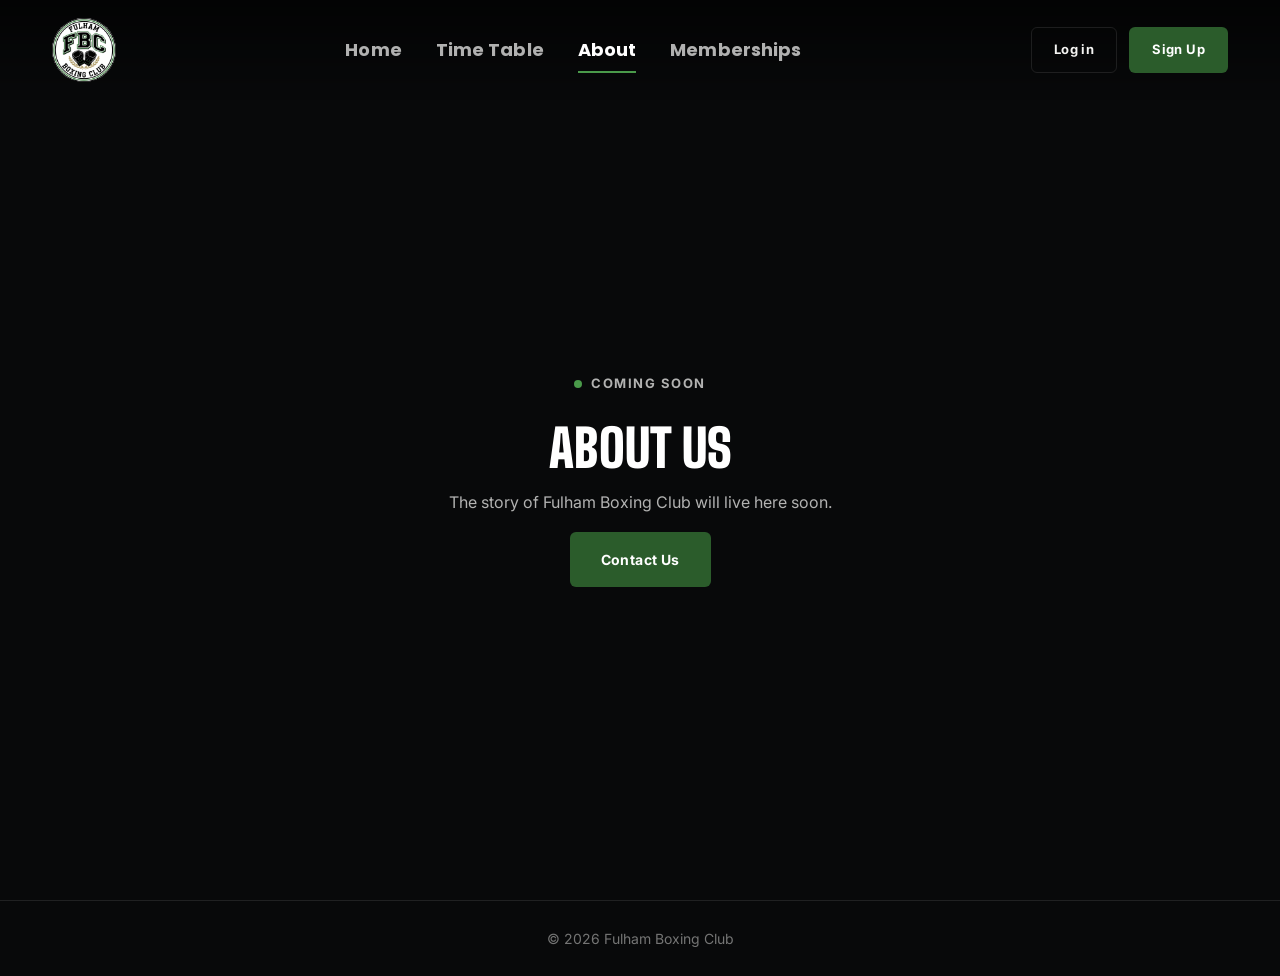
==== about.html @ ffc12f21 "Initial commit: Fulham Boxing Club website Static site for Fulham Boxing Club with boxing-themed her" ====
<!DOCTYPE html>
<html lang="en">
<head>
<meta charset="UTF-8">
<meta name="viewport" content="width=device-width, initial-scale=1.0">
<title>About — Fulham Boxing Club</title>
<link rel="icon" href="assets/img/logo-roundel.webp">
<link rel="preconnect" href="https://fonts.googleapis.com">
<link rel="preconnect" href="https://fonts.gstatic.com" crossorigin>
<link href="https://fonts.googleapis.com/css2?family=Big+Shoulders+Display:wght@700;800;900&family=Inter:wght@400;500;600;700&family=Poppins:wght@600;700&display=swap" rel="stylesheet">
<link rel="stylesheet" href="css/style.css?v=1790343245">
</head>
<body>

<header class="site-header scrolled" id="siteHeader">
  <div class="header-inner">
    <a href="index.html" class="brand">
      <img src="assets/img/logo-roundel.webp" alt="Fulham Boxing Club badge">
    </a>
    <nav class="main-nav">
      <a href="index.html">Home</a>
      <a href="timetable.html">Time Table</a>
      <a href="about.html" class="active">About</a>
      <a href="memberships.html">Memberships</a>
    </nav>
    <div class="header-actions">
      <a href="login.html" class="btn btn-outline btn-sm">Log in</a>
      <a href="signup.html" class="btn btn-primary btn-sm">Sign Up</a>
      <button class="burger" id="burger" aria-label="Toggle menu">
        <span></span><span></span><span></span>
      </button>
    </div>
  </div>
</header>

<div class="mobile-overlay" id="mobileOverlay"></div>
<div class="mobile-menu" id="mobileMenu">
  <a href="index.html">Home</a>
  <a href="timetable.html">Time Table</a>
  <a href="about.html" class="active">About</a>
  <a href="memberships.html">Memberships</a>
  <a href="login.html">Log in</a>
  <a href="signup.html" class="btn btn-primary">Sign Up</a>
</div>

<section class="placeholder-page">
  <span class="eyebrow center">Coming Soon</span>
  <h1>About Us</h1>
  <p>The story of Fulham Boxing Club will live here soon.</p>
  <a href="index.html#contact" class="btn btn-primary">Contact Us</a>
</section>

<footer class="site-footer">&copy; 2026 Fulham Boxing Club</footer>
<script src="js/script.js?v=1790343245"></script>
</body>
</html>
---- css/style.css ----
/* ============================================
   Fulham Boxing Club — v2 redesign
   Structural DNA: Blair De Flair PT site
   Brand palette: FBC's own black / white / army green
   ============================================ */

:root {
  --bg: #08090a;
  --panel-1: #101211;
  --panel-2: #171a18;
  --panel-3: #202422;
  --line: rgba(244, 244, 242, 0.1);

  --green: #2b5c2b;
  --green-light: #4a9a4a;
  --green-dark: #163016;
  --white: #ffffff;
  --off-white: #f4f4f2;
  --text: #f4f4f2;
  --text-dim: rgba(244, 244, 242, 0.72);
  --text-faint: rgba(244, 244, 242, 0.46);

  --font-display: "Big Shoulders Display", Impact, sans-serif;
  --font-body: "Inter", system-ui, -apple-system, sans-serif;
  --font-nav: "Poppins", var(--font-body);

  --radius: 6px;
  --ease: cubic-bezier(0.4, 0, 0.2, 1);
}

* { box-sizing: border-box; margin: 0; padding: 0; }
html { scroll-behavior: smooth; }

body {
  font-family: var(--font-body);
  background: var(--bg);
  color: var(--text);
  font-size: 16px;
  line-height: 1.65;
  -webkit-font-smoothing: antialiased;
  overflow-x: hidden;
}

img { max-width: 100%; display: block; }
a { text-decoration: none; color: inherit; }
ul { list-style: none; }
button { font-family: var(--font-body); cursor: pointer; }

.container {
  max-width: 1180px;
  margin: 0 auto;
  padding: 0 32px;
}

h1, h2, h3 {
  font-family: var(--font-display);
  font-weight: 900;
  text-transform: uppercase;
  line-height: 0.98;
  letter-spacing: 0;
}

.accent { color: var(--green-light); }

.eyebrow {
  display: inline-flex;
  align-items: center;
  gap: 9px;
  font-size: 13px;
  font-weight: 700;
  letter-spacing: 1.5px;
  text-transform: uppercase;
  color: var(--text-dim);
  margin-bottom: 12px;
}
.eyebrow::before {
  content: "";
  width: 8px;
  height: 8px;
  border-radius: 50%;
  background: var(--green-light);
  flex-shrink: 0;
}
.eyebrow.center { justify-content: center; }

.reveal {
  opacity: 0;
  transform: translateY(28px);
  transition: opacity 0.8s var(--ease), transform 0.8s var(--ease);
}
.reveal.is-visible { opacity: 1; transform: translateY(0); }
.reveal-delay-1 { transition-delay: 0.1s; }
.reveal-delay-2 { transition-delay: 0.2s; }
.reveal-delay-3 { transition-delay: 0.3s; }
.reveal-delay-4 { transition-delay: 0.4s; }

/* ---------- Buttons ---------- */
.btn {
  display: inline-flex;
  align-items: center;
  justify-content: center;
  gap: 8px;
  padding: 15px 30px;
  border-radius: var(--radius);
  font-weight: 700;
  font-size: 14px;
  letter-spacing: 0.4px;
  border: 1.5px solid transparent;
  transition: transform 0.3s var(--ease), box-shadow 0.3s var(--ease), background 0.3s var(--ease), color 0.3s var(--ease), border-color .3s var(--ease);
  white-space: nowrap;
}
.btn-primary {
  background: var(--green);
  color: var(--white);
}
.btn-primary:hover {
  background: var(--green-light);
  transform: translateY(-2px);
  box-shadow: 0 12px 28px rgba(74, 154, 74, 0.3);
}
.btn-outline {
  background: transparent;
  color: var(--text);
  border-color: var(--line);
}
.btn-outline:hover {
  border-color: var(--green-light);
  color: var(--green-light);
  transform: translateY(-2px);
}
.btn-block { width: 100%; }
.btn-sm { padding: 11px 22px; font-size: 13px; }

/* ---------- Header ---------- */
.site-header {
  position: fixed;
  top: 0; left: 0; right: 0;
  z-index: 1000;
  height: 100px;
  display: flex;
  align-items: center;
  transition: background 0.35s var(--ease), height 0.35s var(--ease), box-shadow 0.35s var(--ease);
}
.site-header::before {
  content: "";
  position: absolute;
  inset: 0;
  background: linear-gradient(to bottom, rgba(0,0,0,0.6) 0%, rgba(0,0,0,0) 100%);
  transition: opacity 0.35s var(--ease);
  z-index: -1;
}
.site-header.scrolled {
  height: 82px;
  background: rgba(8, 9, 10, 0.92);
  backdrop-filter: blur(10px);
  box-shadow: 0 4px 24px rgba(0,0,0,0.3);
  border-bottom: 1px solid var(--line);
}
.site-header.scrolled::before { opacity: 0; }
.site-header.scrolled .brand img { width: 52px; height: 52px; }

.header-inner {
  width: 100%;
  max-width: 1240px;
  margin: 0 auto;
  padding: 0 32px;
  display: flex;
  align-items: center;
  justify-content: space-between;
  gap: 24px;
}

.brand { display: flex; align-items: center; flex-shrink: 0; }
.brand img {
  width: 64px;
  height: 64px;
  border-radius: 50%;
  transition: width 0.35s var(--ease), height 0.35s var(--ease);
}

.main-nav { display: flex; align-items: center; gap: 34px; }
.main-nav a {
  font-family: var(--font-nav);
  font-weight: 700;
  font-size: 18px;
  letter-spacing: 0.1px;
  color: var(--text-dim);
  position: relative;
  padding: 6px 0;
  transition: color 0.25s var(--ease);
}
.main-nav a::after {
  content: "";
  position: absolute;
  left: 0; bottom: -2px;
  width: 0; height: 2px;
  background: var(--green-light);
  transition: width 0.3s var(--ease);
}
.main-nav a:hover, .main-nav a.active { color: var(--white); }
.main-nav a:hover::after, .main-nav a.active::after { width: 100%; }

.header-actions { display: flex; align-items: center; gap: 12px; flex-shrink: 0; }

.burger {
  display: none;
  flex-direction: column;
  gap: 5px;
  background: none;
  border: none;
  padding: 8px;
  z-index: 1100;
}
.burger span { width: 26px; height: 2px; background: var(--white); transition: transform 0.3s var(--ease), opacity 0.3s var(--ease); }
.burger.open span:nth-child(1) { transform: translateY(7px) rotate(45deg); }
.burger.open span:nth-child(2) { opacity: 0; }
.burger.open span:nth-child(3) { transform: translateY(-7px) rotate(-45deg); }

.mobile-menu {
  position: fixed;
  top: 0; right: 0;
  width: min(80vw, 340px);
  height: 100vh;
  background: var(--panel-1);
  border-left: 1px solid var(--line);
  z-index: 1050;
  display: flex;
  flex-direction: column;
  align-items: flex-start;
  gap: 24px;
  padding: 120px 40px 40px;
  transform: translateX(100%);
  transition: transform 0.4s var(--ease);
}
.mobile-menu.open { transform: translateX(0); }
.mobile-menu a {
  font-family: var(--font-nav);
  font-weight: 700;
  font-size: 22px;
  color: var(--white);
}
.mobile-menu a:hover { color: var(--green-light); }
.mobile-overlay {
  position: fixed; inset: 0;
  background: rgba(0,0,0,0.6);
  z-index: 1040;
  opacity: 0; pointer-events: none;
  transition: opacity 0.4s var(--ease);
}
.mobile-overlay.open { opacity: 1; pointer-events: auto; }

/* ---------- Hero ---------- */
.hero {
  position: relative;
  min-height: 96vh;
  display: flex;
  align-items: center;
  background: var(--bg);
  overflow: hidden;
  padding: 120px 0 64px;
}
.hero-bg {
  position: absolute;
  inset: 0;
  z-index: 0;
  overflow: hidden;
}
.hero-bg img {
  width: 100%;
  height: 100%;
  object-fit: cover;
  object-position: 62% 42%;
  filter: saturate(0.9) brightness(0.72);
}
.hero-bg-overlay {
  position: absolute;
  inset: 0;
  background:
    linear-gradient(180deg, rgba(8,9,10,0.4) 0%, rgba(8,9,10,0.6) 55%, rgba(8,9,10,0.85) 100%),
    linear-gradient(100deg, rgba(8,9,10,0.35) 0%, rgba(43,92,43,0.18) 100%);
}
.hero-texture {
  position: absolute;
  inset: 0;
  z-index: 0;
  opacity: 0.14;
  background-image: radial-gradient(circle at 1px 1px, var(--text) 1px, transparent 0);
  background-size: 15px 15px;
  pointer-events: none;
}
.hero-ring {
  position: absolute;
  left: 0;
  right: 0;
  bottom: 0;
  width: 100%;
  height: 58%;
  min-height: 300px;
  z-index: 0;
  color: var(--green-light);
  opacity: 0.35;
  pointer-events: none;
}
.hero-glow {
  position: absolute;
  top: -20%;
  right: -10%;
  width: 60vw;
  height: 60vw;
  max-width: 800px;
  max-height: 800px;
  z-index: 1;
  background: radial-gradient(circle, rgba(74,154,74,0.22) 0%, rgba(74,154,74,0) 70%);
  pointer-events: none;
}
.hero-inner {
  position: relative;
  z-index: 2;
  display: flex;
  flex-direction: column;
  align-items: center;
  text-align: center;
}
.hero-copy {
  position: relative;
  z-index: 3;
  max-width: 720px;
  display: flex;
  flex-direction: column;
  align-items: center;
}
.hero-copy h1 {
  font-size: clamp(50px, 7.4vw, 108px);
  color: var(--white);
  margin-top: 8px;
}
.hero-sub {
  max-width: 560px;
  margin-top: 24px;
  color: var(--text-dim);
  font-size: 18px;
}
.hero-ctas {
  margin-top: 32px;
  display: flex;
  justify-content: center;
  gap: 14px;
  flex-wrap: wrap;
}
/* ---------- Gallery / carousel strip ---------- */
.gallery {
  background: var(--panel-1);
  padding: 64px 0;
}
.gallery-head {
  display: flex;
  align-items: baseline;
  justify-content: space-between;
  flex-wrap: wrap;
  gap: 14px;
  margin-bottom: 28px;
}
.gallery-head h2 { font-size: clamp(24px, 3vw, 34px); color: var(--white); }
.gallery-head a {
  font-size: 14px;
  font-weight: 700;
  color: var(--green-light);
}
.gallery-strip {
  display: flex;
  gap: 16px;
  overflow-x: auto;
  scroll-snap-type: x mandatory;
  padding-bottom: 10px;
  scrollbar-width: thin;
  scrollbar-color: var(--green) transparent;
}
.gallery-strip::-webkit-scrollbar { height: 7px; }
.gallery-strip::-webkit-scrollbar-track { background: transparent; }
.gallery-strip::-webkit-scrollbar-thumb { background: var(--green); border-radius: 10px; }
.gallery-strip a {
  flex: 0 0 auto;
  width: min(300px, 70vw);
  aspect-ratio: 4/5;
  border-radius: var(--radius);
  overflow: hidden;
  display: block;
  scroll-snap-align: start;
}
.gallery-strip img,
.gallery-strip video {
  width: 100%; height: 100%; object-fit: cover;
  filter: grayscale(20%);
  transition: transform 0.5s var(--ease), filter 0.5s var(--ease);
}
.gallery-strip a:hover img,
.gallery-strip a:hover video { transform: scale(1.06); filter: grayscale(0%); }

/* ---------- Ticker ---------- */
.ticker {
  position: relative;
  background: var(--green);
  padding: 15px 0;
  overflow: hidden;
  border-top: 1px solid rgba(0,0,0,0.2);
  border-bottom: 1px solid rgba(0,0,0,0.2);
}
.ticker-track {
  display: flex;
  width: max-content;
  animation: tickerScroll 32s linear infinite;
}
.ticker-track span {
  font-family: var(--font-display);
  font-weight: 800;
  font-size: 17px;
  letter-spacing: 0.4px;
  text-transform: uppercase;
  color: var(--white);
  padding: 0 24px;
  white-space: nowrap;
  display: inline-flex;
  align-items: center;
  gap: 24px;
}
.ticker-track span::after { content: "✦"; color: rgba(255,255,255,0.55); font-size: 13px; }
@keyframes tickerScroll {
  from { transform: translateX(0); }
  to { transform: translateX(-50%); }
}

/* ---------- Section basics ---------- */
section { position: relative; }
.section-pad { padding: 90px 0; }
.eyebrow-block { margin-bottom: 18px; }

/* ---------- Promise / quote ---------- */
.promise {
  background: var(--bg);
  padding: 96px 0;
}
.promise-grid {
  display: grid;
  grid-template-columns: 1fr 1.3fr;
  gap: 44px;
  align-items: start;
}
.promise h2 {
  font-size: clamp(30px, 4vw, 48px);
  color: var(--white);
}
.promise blockquote {
  font-size: clamp(20px, 2.4vw, 26px);
  font-weight: 400;
  line-height: 1.55;
  color: var(--text);
  border-left: 3px solid var(--green-light);
  padding-left: 24px;
  max-width: 62ch;
}
.promise cite {
  display: block;
  margin-top: 22px;
  font-style: normal;
  font-family: var(--font-display);
  font-weight: 700;
  letter-spacing: 0.5px;
  text-transform: uppercase;
  font-size: 15px;
  color: var(--green-light);
}

/* ---------- Offer / numbered portfolio ---------- */
.offer { background: var(--panel-1); padding: 100px 0; }
.offer-grid {
  display: grid;
  grid-template-columns: 1fr 1fr;
  gap: 48px;
  align-items: center;
}
.offer-media {
  position: relative;
  border-radius: var(--radius);
  overflow: hidden;
  aspect-ratio: 4/5;
}
.offer-media img { width: 100%; height: 100%; object-fit: cover; filter: grayscale(20%); }
.offer h2 {
  font-size: clamp(28px, 3.6vw, 42px);
  color: var(--white);
  margin-bottom: 32px;
}
.offer-list li {
  display: flex;
  align-items: baseline;
  gap: 18px;
  padding: 16px 0;
  border-top: 1px solid var(--line);
  font-size: 18px;
  font-weight: 500;
}
.offer-list li:last-child { border-bottom: 1px solid var(--line); }
.offer-list .num {
  font-family: var(--font-display);
  font-weight: 800;
  color: var(--green-light);
  font-size: 15px;
  flex-shrink: 0;
}

/* ---------- Coaches / team ---------- */
.coaches { background: var(--bg); padding: 100px 0; }
.coaches-head { max-width: 640px; margin-bottom: 44px; }
.coaches-head h2 { font-size: clamp(28px, 3.6vw, 42px); color: var(--white); }
.team-grid {
  display: grid;
  grid-template-columns: repeat(5, 1fr);
  gap: 16px;
}
.team-card {
  position: relative;
  border-radius: var(--radius);
  overflow: hidden;
  aspect-ratio: 3/4;
}
.team-card img {
  width: 100%; height: 100%; object-fit: cover;
  filter: grayscale(60%);
  transition: transform 0.6s var(--ease), filter 0.6s var(--ease);
}
.team-card:hover img { transform: scale(1.08); filter: grayscale(0%); }
.team-card .name {
  position: absolute; left: 0; right: 0; bottom: 0;
  padding: 14px 12px;
  background: linear-gradient(to top, rgba(0,0,0,0.9), transparent);
  font-family: var(--font-display);
  font-weight: 700;
  text-transform: uppercase;
  font-size: 15px;
  color: var(--white);
}

/* ---------- Who it's for / offerings cards ---------- */
.for-you { background: var(--panel-1); padding: 100px 0; }
.for-you-head { max-width: 560px; margin-bottom: 48px; }
.for-you-head h2 { font-size: clamp(28px, 3.6vw, 42px); color: var(--white); }
.for-you-head p { margin-top: 14px; color: var(--text-dim); font-size: 16px; }
.for-grid {
  display: grid;
  grid-template-columns: repeat(4, 1fr);
  gap: 20px;
}
.for-card {
  background: var(--panel-2);
  border: 1px solid var(--line);
  border-radius: var(--radius);
  padding: 28px 24px;
  transition: transform 0.35s var(--ease), border-color 0.35s var(--ease), background 0.35s var(--ease);
}
.for-card:hover {
  transform: translateY(-6px);
  border-color: var(--green-light);
  background: var(--panel-3);
}
.for-card .num {
  font-family: var(--font-display);
  font-weight: 900;
  font-size: 15px;
  color: var(--green-light);
  margin-bottom: 18px;
  display: block;
}
.for-card h3 {
  font-family: var(--font-display);
  font-size: 20px;
  color: var(--white);
  margin-bottom: 12px;
}
.for-card p { font-size: 15px; color: var(--text-dim); }

/* ---------- Memberships / pricing ---------- */
.memberships { background: var(--bg); padding: 100px 0; }
.memberships-head { text-align: center; max-width: 560px; margin: 0 auto 48px; }
.memberships-head h2 { font-size: clamp(28px, 3.6vw, 42px); color: var(--white); }
.pricing-grid {
  display: grid;
  grid-template-columns: repeat(3, 1fr);
  gap: 22px;
}
.price-card {
  position: relative;
  background: var(--panel-1);
  border: 1px solid var(--line);
  border-radius: var(--radius);
  padding: 34px 28px;
  transition: transform 0.4s var(--ease), box-shadow 0.4s var(--ease);
}
.price-card:hover { transform: translateY(-8px); box-shadow: 0 24px 48px rgba(0,0,0,0.4); }
.price-card.highlight {
  background: var(--green);
  border-color: var(--green);
}
.price-card .badge {
  position: absolute; top: -14px; left: 28px;
  background: var(--white);
  color: var(--bg);
  font-family: var(--font-display);
  font-weight: 800;
  font-size: 12px;
  letter-spacing: 0.5px;
  text-transform: uppercase;
  padding: 6px 16px;
  border-radius: 30px;
}
.price-card h3 {
  font-family: var(--font-display);
  font-size: 22px;
  color: var(--white);
  margin-bottom: 18px;
  min-height: 54px;
}
.price-card .amount { display: flex; align-items: baseline; gap: 4px; }
.price-card .amount .currency { font-family: var(--font-display); font-size: 23px; font-weight: 700; color: var(--green-light); }
.price-card.highlight .amount .currency { color: var(--white); }
.price-card .amount .num { font-family: var(--font-display); font-size: 50px; font-weight: 900; color: var(--white); }
.price-card .cadence { color: var(--text-faint); font-size: 13px; margin: 6px 0 18px; text-transform: uppercase; letter-spacing: 0.5px; }
.price-card.highlight .cadence { color: rgba(255,255,255,0.7); }
.price-card .price-desc { color: var(--text-dim); font-size: 15px; margin-bottom: 20px; min-height: 64px; }
.price-card.highlight .price-desc { color: rgba(255,255,255,0.85); }
.price-card .btn { margin-bottom: 24px; }
.price-card .perks li {
  display: flex; align-items: center; gap: 10px;
  padding: 12px 0;
  border-top: 1px solid var(--line);
  font-size: 14.5px;
  color: var(--text-dim);
}
.price-card.highlight .perks li { border-top-color: rgba(255,255,255,0.25); color: rgba(255,255,255,0.9); }
.price-card .perks li::before { content: "✓"; color: var(--green-light); font-weight: 700; flex-shrink: 0; }
.price-card.highlight .perks li::before { color: var(--white); }
.memberships-cta { text-align: center; margin-top: 40px; }

/* ---------- Contact ---------- */
.contact { display: grid; grid-template-columns: 1fr 1fr; background: var(--panel-1); }
.contact-info { padding: 90px 50px; }
.contact-info h2 { font-size: clamp(28px, 3.6vw, 40px); color: var(--white); margin-bottom: 26px; }
.contact-info p { color: var(--text-dim); margin-bottom: 14px; font-size: 16px; }
.contact-info a.email { color: var(--green-light); border-bottom: 1px solid rgba(74,154,74,0.4); }
.contact-links { margin-top: 24px; display: flex; gap: 12px; flex-wrap: wrap; }
.social-icon {
  display: inline-flex; align-items: center; justify-content: center;
  width: 42px; height: 42px; border-radius: 50%;
  background: var(--panel-3);
  border: 1px solid var(--line);
  transition: background 0.3s var(--ease), transform 0.3s var(--ease), border-color .3s var(--ease);
}
.social-icon:hover { background: var(--green); border-color: var(--green); transform: translateY(-3px); }

.contact-form { padding: 90px 50px; background: var(--bg); }
.contact-form h2 { font-size: clamp(24px, 3vw, 32px); color: var(--white); margin-bottom: 28px; }
.form-row { display: grid; grid-template-columns: 1fr 1fr; gap: 16px; }
.field { margin-bottom: 16px; }
.field label {
  display: block; font-size: 13px; font-weight: 700;
  letter-spacing: 0.4px;
  margin-bottom: 8px; color: var(--text-dim);
}
.field input, .field textarea {
  width: 100%;
  background: var(--panel-1);
  border: 1.5px solid var(--line);
  border-radius: var(--radius);
  padding: 13px 16px;
  font-family: var(--font-body);
  font-size: 15px;
  color: var(--text);
  transition: border-color 0.25s var(--ease), box-shadow 0.25s var(--ease);
}
.field input::placeholder, .field textarea::placeholder { color: var(--text-faint); }
.field input:focus, .field textarea:focus {
  outline: none;
  border-color: var(--green-light);
  box-shadow: 0 0 0 3px rgba(74,154,74,0.15);
}
.field textarea { min-height: 120px; resize: vertical; }

/* ---------- Footer ---------- */
.site-footer {
  background: var(--bg);
  color: var(--text-faint);
  text-align: center;
  padding: 26px 0;
  font-size: 14px;
  border-top: 1px solid var(--line);
}

/* ---------- Placeholder pages ---------- */
.placeholder-page {
  min-height: 100vh;
  display: flex; align-items: center; justify-content: center; flex-direction: column;
  gap: 16px;
  background: var(--bg);
  padding: 160px 24px 100px;
  text-align: center;
}
.placeholder-page h1 { font-size: clamp(32px, 5vw, 52px); color: var(--white); }
.placeholder-page p { color: var(--text-dim); font-size: 16px; max-width: 440px; }

/* ---------- Responsive ---------- */
@media (max-width: 1080px) {
  .main-nav { display: none; }
  .header-actions .btn { display: none; }
  .burger { display: flex; }
  .hero { min-height: auto; padding: 130px 0 40px; }
  .hero-copy { max-width: none; }
  .promise-grid { grid-template-columns: 1fr; gap: 28px; }
  .offer-grid { grid-template-columns: 1fr; }
  .offer-media { aspect-ratio: 16/10; }
  .team-grid { grid-template-columns: repeat(3, 1fr); }
  .for-grid { grid-template-columns: repeat(2, 1fr); }
  .pricing-grid { grid-template-columns: 1fr; }
  .contact { grid-template-columns: 1fr; }
  .contact-info, .contact-form { padding: 64px 32px; }
}

@media (max-width: 560px) {
  .container { padding: 0 20px; }
  .team-grid { grid-template-columns: repeat(2, 1fr); }
  .for-grid { grid-template-columns: 1fr; }
  .form-row { grid-template-columns: 1fr; }

  .hero-ring { display: none; }
  .hero-sub { margin-top: 14px; font-size: 16px; }
  .hero-ctas { margin-top: 20px; flex-direction: column; align-items: stretch; gap: 10px; }
  .hero-ctas .btn-outline { border-width: 2px; border-color: var(--green-light); }
  .section-pad, .promise, .offer, .coaches, .for-you, .memberships { padding: 72px 0; }
  .gallery { padding: 48px 0; }
  .gallery-strip { gap: 10px; }
  .gallery-strip a { width: min(160px, 38vw); }
}
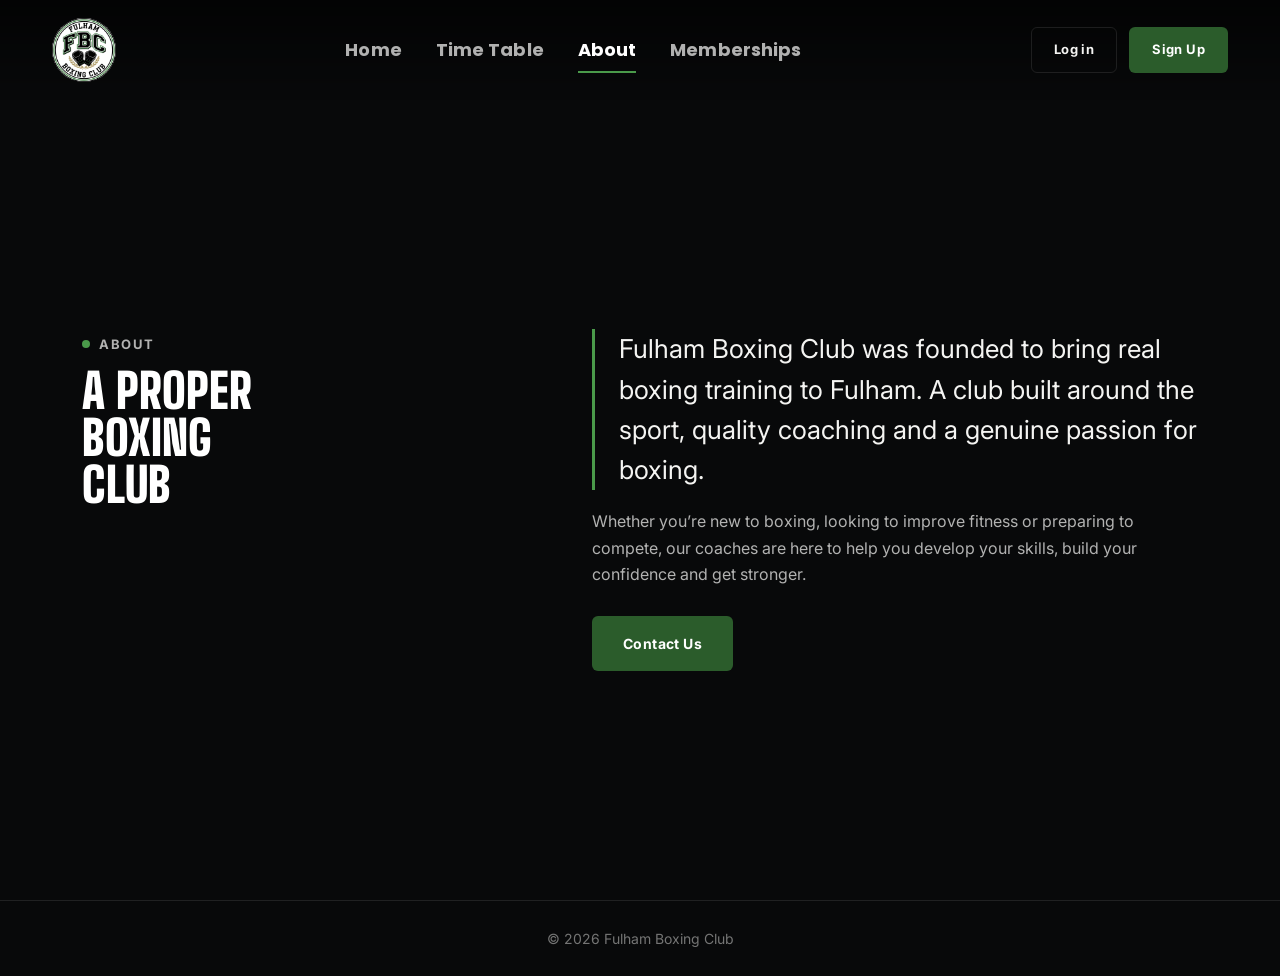
==== commit 0dc0a30c: "Update site copy and build out About/Memberships pages Rewrites hero, Club, Offer, Team, and Join Us" ====
--- a/about.html
+++ b/about.html
@@ -43,11 +43,20 @@
   <a href="signup.html" class="btn btn-primary">Sign Up</a>
 </div>
 
-<section class="placeholder-page">
-  <span class="eyebrow center">Coming Soon</span>
-  <h1>About Us</h1>
-  <p>The story of Fulham Boxing Club will live here soon.</p>
-  <a href="index.html#contact" class="btn btn-primary">Contact Us</a>
+<section class="promise page-hero">
+  <div class="container promise-grid">
+    <div class="reveal">
+      <p class="eyebrow">About</p>
+      <h1>A Proper<br>Boxing<br>Club</h1>
+    </div>
+    <div class="reveal reveal-delay-1">
+      <blockquote>
+        Fulham Boxing Club was founded to bring real boxing training to Fulham. A club built around the sport, quality coaching and a genuine passion for boxing.
+      </blockquote>
+      <p class="about-body">Whether you&rsquo;re new to boxing, looking to improve fitness or preparing to compete, our coaches are here to help you develop your skills, build your confidence and get stronger.</p>
+      <a href="index.html#contact" class="btn btn-primary" style="margin-top:28px;">Contact Us</a>
+    </div>
+  </div>
 </section>
 
 <footer class="site-footer">&copy; 2026 Fulham Boxing Club</footer>
--- a/css/style.css
+++ b/css/style.css
@@ -445,10 +445,13 @@
   gap: 44px;
   align-items: start;
 }
-.promise h2 {
+.promise h2, .promise h1 {
   font-size: clamp(30px, 4vw, 48px);
   color: var(--white);
 }
+.promise .about-body { color: var(--text-dim); font-size: 16px; margin-top: 18px; max-width: 62ch; }
+.page-hero { padding: 160px 0 60px; min-height: 100vh; display: flex; align-items: center; }
+.page-hero .container { width: 100%; }
 .promise blockquote {
   font-size: clamp(20px, 2.4vw, 26px);
   font-weight: 400;
@@ -547,7 +550,7 @@
 .for-you-head p { margin-top: 14px; color: var(--text-dim); font-size: 16px; }
 .for-grid {
   display: grid;
-  grid-template-columns: repeat(4, 1fr);
+  grid-template-columns: repeat(3, 1fr);
   gap: 20px;
 }
 .for-card {
@@ -623,8 +626,10 @@
 .price-card .amount .currency { font-family: var(--font-display); font-size: 23px; font-weight: 700; color: var(--green-light); }
 .price-card.highlight .amount .currency { color: var(--white); }
 .price-card .amount .num { font-family: var(--font-display); font-size: 50px; font-weight: 900; color: var(--white); }
-.price-card .cadence { color: var(--text-faint); font-size: 13px; margin: 6px 0 18px; text-transform: uppercase; letter-spacing: 0.5px; }
+.price-card .cadence { color: var(--text-faint); font-size: 13px; margin: 6px 0 2px; text-transform: uppercase; letter-spacing: 0.5px; }
 .price-card.highlight .cadence { color: rgba(255,255,255,0.7); }
+.price-card .price-terms { color: var(--text-faint); font-size: 12px; margin: 0 0 16px; }
+.price-card.highlight .price-terms { color: rgba(255,255,255,0.6); }
 .price-card .price-desc { color: var(--text-dim); font-size: 15px; margin-bottom: 20px; min-height: 64px; }
 .price-card.highlight .price-desc { color: rgba(255,255,255,0.85); }
 .price-card .btn { margin-bottom: 24px; }
@@ -705,6 +710,42 @@
 }
 .placeholder-page h1 { font-size: clamp(32px, 5vw, 52px); color: var(--white); }
 .placeholder-page p { color: var(--text-dim); font-size: 16px; max-width: 440px; }
+
+/* ---------- Memberships page: intro + package tiers ---------- */
+.memberships-intro { padding: 160px 0 20px; }
+.memberships-intro .eyebrow { margin-bottom: 10px; }
+.memberships-intro h1 { font-size: clamp(32px, 5vw, 52px); color: var(--white); max-width: 720px; }
+.memberships-intro p.lead { margin-top: 16px; color: var(--text-dim); font-size: 16px; max-width: 620px; }
+
+.package-section { padding: 70px 0; background: var(--panel-1); }
+.package-section.alt { background: var(--bg); }
+.package-head { max-width: 560px; margin-bottom: 36px; }
+.package-head h2 { font-size: clamp(24px, 3vw, 34px); color: var(--white); }
+.package-head p { margin-top: 10px; color: var(--text-dim); font-size: 15px; }
+.package-subhead { font-family: var(--font-nav); font-weight: 600; text-transform: uppercase; letter-spacing: 0.5px; font-size: 13px; color: var(--green-light); margin: 36px 0 16px; }
+.package-subhead:first-of-type { margin-top: 0; }
+
+.package-grid {
+  display: grid;
+  grid-template-columns: repeat(4, 1fr);
+  gap: 18px;
+}
+.package-card {
+  background: var(--panel-2);
+  border: 1px solid var(--line);
+  border-radius: var(--radius);
+  padding: 24px 20px;
+  transition: transform 0.3s var(--ease), border-color 0.3s var(--ease);
+}
+.package-card:hover { transform: translateY(-4px); border-color: var(--green-light); }
+.package-card h3 { font-family: var(--font-display); font-size: 16px; color: var(--white); text-transform: uppercase; margin-bottom: 14px; line-height: 1.2; min-height: 38px; }
+.package-card .amount { display: flex; align-items: baseline; gap: 3px; margin-bottom: 8px; }
+.package-card .amount .currency { font-family: var(--font-display); font-weight: 700; font-size: 16px; color: var(--green-light); }
+.package-card .amount .num { font-family: var(--font-display); font-weight: 900; font-size: 34px; color: var(--white); }
+.package-card .validity { color: var(--text-faint); font-size: 12.5px; }
+
+@media (max-width: 1080px) { .package-grid { grid-template-columns: repeat(2, 1fr); } }
+@media (max-width: 600px) { .package-grid { grid-template-columns: 1fr; } }
 
 /* ---------- Responsive ---------- */
 @media (max-width: 1080px) {
